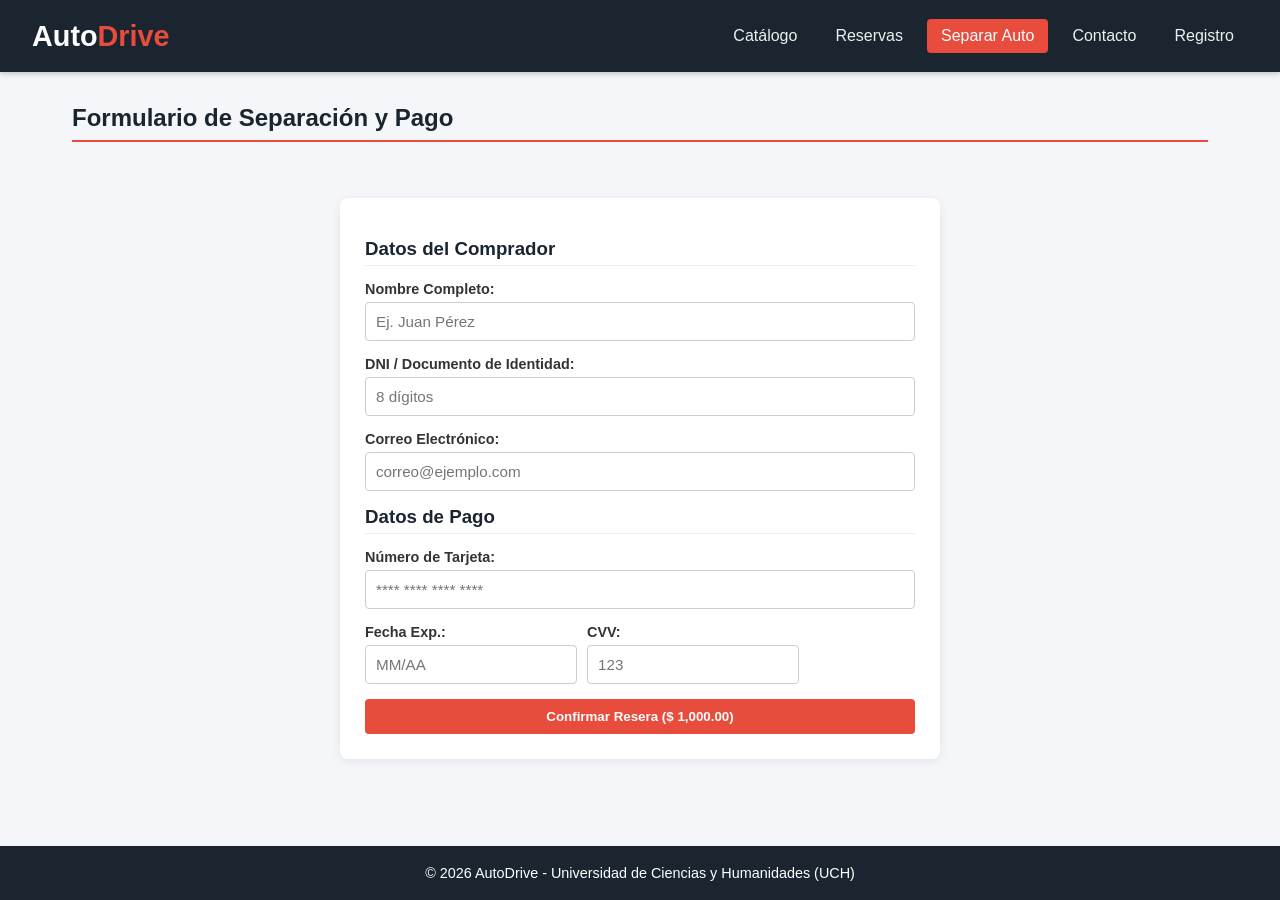
==== checkout.html @ cef057c2 "Proyecto tienda de autos UCH" ====
<!DOCTYPE html>
<html lang="es">
<head>
    <meta charset="UTF-8">
    <meta name="viewport" content="width=device-width, initial-scale=1.0">
    <title>AutoDrive | Proceso de Pago</title>
    <link rel="stylesheet" href="styles.css">
</head>
<body>

    <header class="header">
        <div class="logo">
            <h1>Auto<span>Drive</span></h1>
        </div>
        <nav class="nav">
            <a href="index.html">Catálogo</a>
            <a href="Compras.html">Reservas</a>
            <a href="checkout.html" class="active">Separar Auto</a>
            <a href="contacto.html">Contacto</a>
            <a href="registro.html">Registro</a>
        </nav>
    </header>

    <main class="container page-content">
        <h2>Formulario de Separación y Pago</h2>
        
        <form class="form-card" onsubmit="event.preventDefault(); alert('¡Reserva procesada con éxito!');">
            <h3>Datos del Comprador</h3>
            <div class="form-group">
                <label>Nombre Completo:</label>
                <input type="text" placeholder="Ej. Juan Pérez" required>
            </div>
            <div class="form-group">
                <label>DNI / Documento de Identidad:</label>
                <input type="text" placeholder="8 dígitos" required>
            </div>
            <div class="form-group">
                <label>Correo Electrónico:</label>
                <input type="email" placeholder="correo@ejemplo.com" required>
            </div>

            <h3>Datos de Pago</h3>
            <div class="form-group">
                <label>Número de Tarjeta:</label>
                <input type="text" placeholder="**** **** **** ****" required>
            </div>
            <div class="form-row">
                <div class="form-group">
                    <label>Fecha Exp.:</label>
                    <input type="text" placeholder="MM/AA" required>
                </div>
                <div class="form-group">
                    <label>CVV:</label>
                    <input type="password" placeholder="123" required>
                </div>
            </div>

            <button type="submit" class="btn btn-primary">Confirmar Resera ($ 1,000.00)</button>
        </form>
    </main>

    <footer>
        <p>&copy; 2026 AutoDrive - Universidad de Ciencias y Humanidades (UCH)</p>
    </footer>

</body>
</html>
---- styles.css ----
* {
    margin: 0;
    padding: 0;
    box-sizing: border-box;
    font-family: 'Segoe UI', Tahoma, Geneva, Verdana, sans-serif;
}

body {
    background-color: #f4f6f9;
    color: #333;
    display: flex;
    flex-direction: column;
    min-height: 100vh;
}

/* ==========================================================================
   2. ENCABEZADO Y NAVEGACIÓN (HEADER & NAV)
   ========================================================================== */
.header {
    background-color: #1a252f;
    color: #fff;
    padding: 1.2rem 2rem;
    display: flex;
    justify-content: space-between;
    align-items: center;
    flex-wrap: wrap;
    box-shadow: 0 2px 5px rgba(0,0,0,0.2);
}

.logo h1 {
    font-size: 1.8rem;
    font-weight: 700;
}

.logo span {
    color: #e74c3c;
}

.nav {
    display: flex;
    gap: 10px;
    flex-wrap: wrap;
}

.nav a {
    color: #ecf0f1;
    text-decoration: none;
    font-weight: 500;
    padding: 8px 14px;
    border-radius: 4px;
    transition: all 0.3s ease;
}

.nav a:hover,
.nav a.active {
    background-color: #e74c3c;
    color: #ffffff;
}

/* ==========================================================================
   3. BANNER PRINCIPAL (HERO SECTION)
   ========================================================================== */
.hero {
    background: linear-gradient(rgba(0,0,0,0.65), rgba(0,0,0,0.65)), 
                url('https://images.unsplash.com/photo-1503376780353-7e6692767b70?w=1200') center/cover no-repeat;
    color: #ffffff;
    text-align: center;
    padding: 3.5rem 1rem;
}

.hero h2 {
    font-size: 2.2rem;
    margin-bottom: 10px;
}

.hero p {
    font-size: 1.1rem;
    color: #ddd;
}

/* ==========================================================================
   4. ESTRUCTURA Y CONTENEDORES PRINCIPALES
   ========================================================================== */
.container {
    display: flex;
    gap: 20px;
    padding: 2rem;
    max-width: 1200px;
    margin: 0 auto;
    width: 100%;
    flex: 1;
}

.page-content {
    flex-direction: column;
}

.page-content h2 {
    margin-bottom: 1rem;
    color: #1a252f;
    border-bottom: 2px solid #e74c3c;
    padding-bottom: 8px;
    display: inline-block;
}

/* ==========================================================================
   5. BARRA LATERAL (FILTROS)
   ========================================================================== */
.filters {
    background: #ffffff;
    padding: 20px;
    border-radius: 8px;
    width: 250px;
    height: fit-content;
    box-shadow: 0 2px 8px rgba(0,0,0,0.08);
}

.filters h3 {
    margin-bottom: 15px;
    border-bottom: 2px solid #e74c3c;
    padding-bottom: 5px;
    color: #1a252f;
}

.filter-group {
    margin-bottom: 15px;
}

.filter-group label {
    display: block;
    margin-bottom: 5px;
    font-weight: 600;
    font-size: 0.9rem;
}

.filter-group select,
.filter-group input {
    width: 100%;
    padding: 8px 10px;
    border-radius: 4px;
    border: 1px solid #ccc;
    outline: none;
}

.filter-group select:focus {
    border-color: #e74c3c;
}

/* ==========================================================================
   6. CATÁLOGO Y TARJETAS DE AUTOS (GRILLA 4 COLUMNAS)
   ========================================================================== */
.catalog {
    flex: 1;
}

.catalog h2 {
    margin-bottom: 15px;
    color: #1a252f;
}

.product-grid {
    display: grid;
    grid-template-columns: repeat(auto-fit, minmax(200px, 1fr));
    gap: 20px;
}

@media (min-width: 1024px) {
    .product-grid {
        grid-template-columns: repeat(4, 1fr);
    }
}

.product-card {
    background: #ffffff;
    border-radius: 8px;
    overflow: hidden;
    box-shadow: 0 2px 8px rgba(0,0,0,0.08);
    display: flex;
    flex-direction: column;
    transition: transform 0.3s ease, box-shadow 0.3s ease;
}

.product-card:hover {
    transform: translateY(-5px);
    box-shadow: 0 5px 15px rgba(0,0,0,0.15);
}

.product-card img {
    width: 100%;
    height: 160px;
    object-fit: cover;
}

.card-body {
    padding: 15px;
    display: flex;
    flex-direction: column;
    flex: 1;
}

.card-body h3 {
    font-size: 1.05rem;
    color: #1a252f;
}

.specs {
    color: #666;
    font-size: 0.85rem;
    margin: 8px 0;
}

.price {
    font-size: 1.25rem;
    color: #e74c3c;
    font-weight: bold;
    margin-bottom: 12px;
}

/* ==========================================================================
   7. FORMULARIOS (REGISTRO, CONTACTO, CHECKOUT)
   ========================================================================== */
.form-card {
    background: #ffffff;
    padding: 25px;
    border-radius: 8px;
    max-width: 600px;
    width: 100%;
    margin: 20px auto;
    box-shadow: 0 2px 10px rgba(0,0,0,0.08);
}

.form-card h3 {
    margin-top: 15px;
    margin-bottom: 15px;
    color: #1a252f;
    border-bottom: 1px solid #eee;
    padding-bottom: 5px;
}

.form-group {
    margin-bottom: 15px;
}

.form-group label {
    display: block;
    margin-bottom: 5px;
    font-weight: 600;
    font-size: 0.9rem;
}

.form-group input, 
.form-group textarea, 
.form-group select {
    width: 100%;
    padding: 10px;
    border: 1px solid #ccc;
    border-radius: 4px;
    font-size: 0.95rem;
    outline: none;
}

.form-group input:focus, 
.form-group textarea:focus {
    border-color: #e74c3c;
}

.form-row {
    display: flex;
    gap: 10px;
}

/* ==========================================================================
   8. TABLA DEL CARRITO Y RESUMEN DE COMPRA
   ========================================================================== */
.table-container {
    overflow-x: auto;
    margin-top: 15px;
}

.cart-table {
    width: 100%;
    border-collapse: collapse;
    background: #ffffff;
    box-shadow: 0 2px 8px rgba(0,0,0,0.08);
    border-radius: 8px;
    overflow: hidden;
}

.cart-table th, 
.cart-table td {
    padding: 12px 15px;
    text-align: left;
    border-bottom: 1px solid #eee;
}

.cart-table th {
    background: #1a252f;
    color: #ffffff;
    font-weight: 600;
}

.cart-table img {
    width: 80px;
    height: 55px;
    object-fit: cover;
    border-radius: 4px;
}

.cart-summary {
    margin-top: 25px;
    text-align: right;
    background: #ffffff;
    padding: 20px;
    border-radius: 8px;
    box-shadow: 0 2px 8px rgba(0,0,0,0.08);
}

.cart-summary h3 {
    margin-bottom: 15px;
    color: #1a252f;
}

.cart-summary span {
    color: #e74c3c;
    font-size: 1.4rem;
}

/* ==========================================================================
   9. BOTONES UNIVERSALES
   ========================================================================== */
.btn {
    display: inline-block;
    text-align: center;
    background-color: #1a252f;
    color: #ffffff;
    text-decoration: none;
    padding: 10px 15px;
    border-radius: 4px;
    border: none;
    cursor: pointer;
    font-weight: bold;
    width: 100%;
    margin-top: auto;
    transition: background 0.3s ease;
}

.btn:hover {
    background-color: #e74c3c;
}

.btn-primary {
    background-color: #e74c3c;
}

.btn-primary:hover {
    background-color: #c0392b;
}

.btn-filter {
    background-color: #e74c3c;
}

.btn-filter:hover {
    background-color: #c0392b;
}

.btn-danger {
    background-color: #d9534f;
    width: auto;
    padding: 6px 12px;
}

.btn-danger:hover {
    background-color: #c9302c;
}

/* ==========================================================================
   10. PIE DE PÁGINA (FOOTER)
   ========================================================================== */
footer {
    background: #1a252f;
    color: #ffffff;
    text-align: center;
    padding: 1.2rem;
    margin-top: auto;
    font-size: 0.9rem;
}

/* ==========================================================================
   11. DISEÑO RESPONSIVE (MÓVILES Y TABLETS)
   ========================================================================== */
@media (max-width: 768px) {
    .container {
        flex-direction: column;
        padding: 1rem;
    }

    .filters {
        width: 100%;
    }

    .header {
        flex-direction: column;
        gap: 15px;
        text-align: center;
    }

    .nav {
        justify-content: center;
    }

    .nav a {
        margin: 2px;
        font-size: 0.9rem;
    }

    .cart-summary {
        text-align: center;
    }

    .form-row {
        flex-direction: column;
        gap: 0;
    }
}
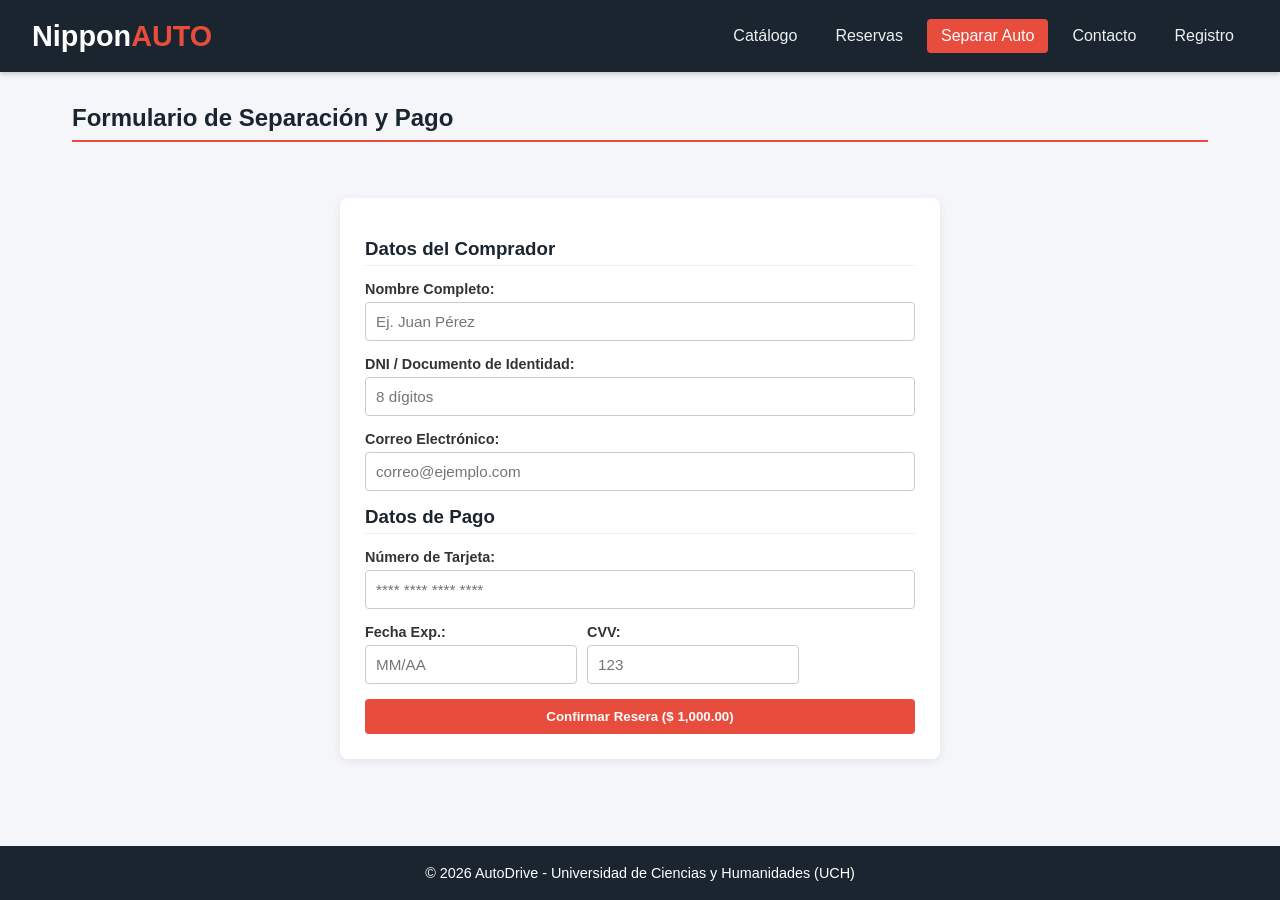
==== commit 79926bfd: "Update title and header for checkout page" ====
--- a/checkout.html
+++ b/checkout.html
@@ -3,14 +3,14 @@
 <head>
     <meta charset="UTF-8">
     <meta name="viewport" content="width=device-width, initial-scale=1.0">
-    <title>AutoDrive | Proceso de Pago</title>
+    <title>NipponAUTO | Proceso de Pago</title>
     <link rel="stylesheet" href="styles.css">
 </head>
 <body>
 
     <header class="header">
         <div class="logo">
-            <h1>Auto<span>Drive</span></h1>
+            <h1>Nippon<span>AUTO</span></h1>
         </div>
         <nav class="nav">
             <a href="index.html">Catálogo</a>
@@ -64,4 +64,4 @@
     </footer>
 
 </body>
-</html>+</html>
